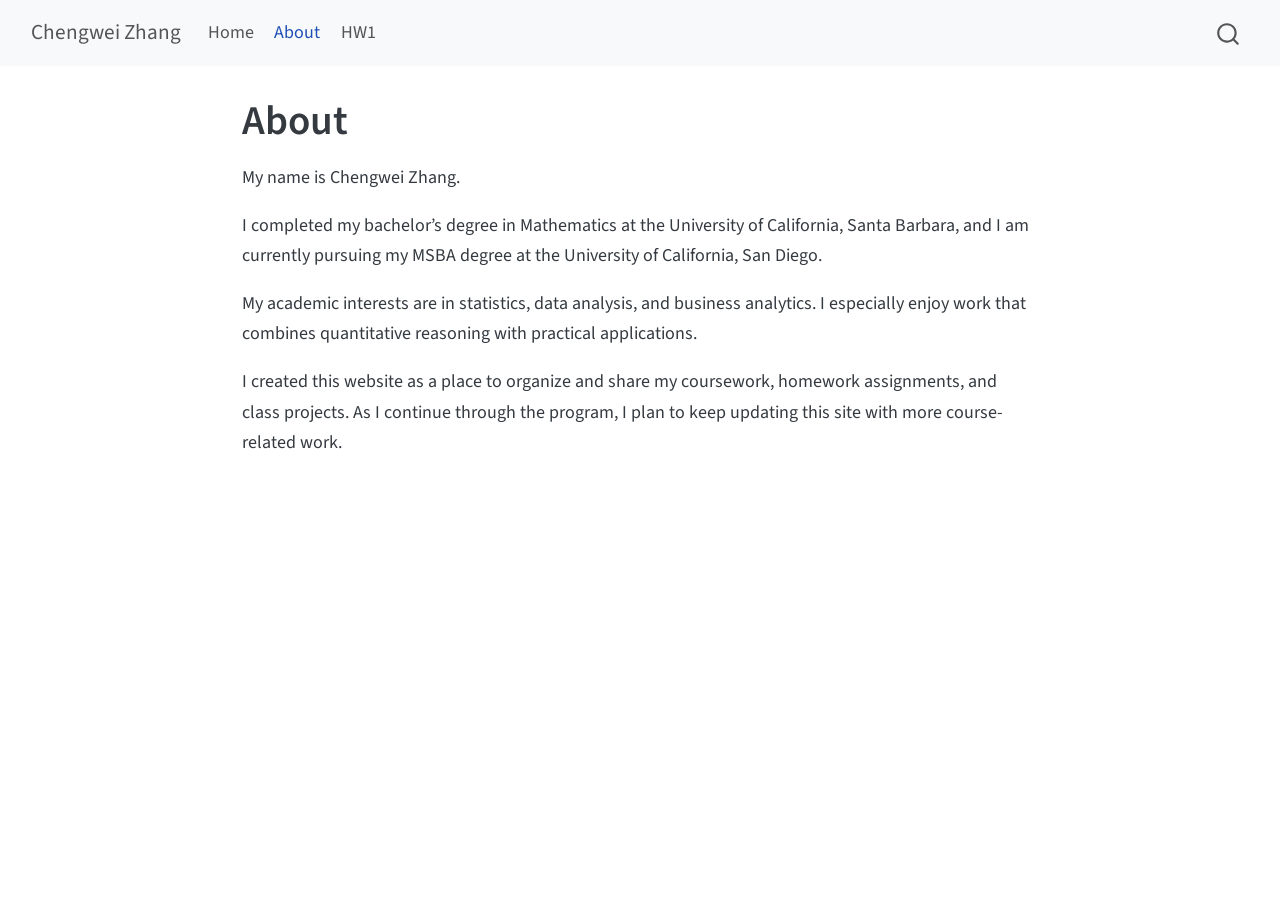
==== docs/about.html @ 23833a70 "Add files via upload HW1 FINAL" ====
<!DOCTYPE html>
<html xmlns="http://www.w3.org/1999/xhtml" lang="en" xml:lang="en"><head>

<meta charset="utf-8">
<meta name="generator" content="quarto-1.9.13">

<meta name="viewport" content="width=device-width, initial-scale=1.0, user-scalable=yes">


<title>About – Chengwei Zhang</title>
<style>
code{white-space: pre-wrap;}
span.smallcaps{font-variant: small-caps;}
div.columns{display: flex; gap: min(4vw, 1.5em);}
div.column{flex: auto; overflow-x: auto;}
div.hanging-indent{margin-left: 1.5em; text-indent: -1.5em;}
ul.task-list{list-style: none;}
ul.task-list li input[type="checkbox"] {
  width: 0.8em;
  margin: 0 0.8em 0.2em -1em; /* quarto-specific, see https://github.com/quarto-dev/quarto-cli/issues/4556 */ 
  vertical-align: middle;
}
</style>


<script src="site_libs/quarto-nav/quarto-nav.js"></script>
<script src="site_libs/quarto-nav/headroom.min.js"></script>
<script src="site_libs/clipboard/clipboard.min.js"></script>
<script src="site_libs/quarto-search/autocomplete.umd.js"></script>
<script src="site_libs/quarto-search/fuse.min.js"></script>
<script src="site_libs/quarto-search/quarto-search.js"></script>
<meta name="quarto:offset" content="./">
<script src="site_libs/quarto-html/quarto.js" type="module"></script>
<script src="site_libs/quarto-html/tabsets/tabsets.js" type="module"></script>
<script src="site_libs/quarto-html/axe/axe-check.js" type="module"></script>
<script src="site_libs/quarto-html/popper.min.js"></script>
<script src="site_libs/quarto-html/tippy.umd.min.js"></script>
<script src="site_libs/quarto-html/anchor.min.js"></script>
<link href="site_libs/quarto-html/tippy.css" rel="stylesheet">
<link href="site_libs/quarto-html/quarto-syntax-highlighting-ac077c1e730dfeb5e42400639d17284e.css" rel="stylesheet" id="quarto-text-highlighting-styles">
<script src="site_libs/bootstrap/bootstrap.min.js"></script>
<link href="site_libs/bootstrap/bootstrap-icons.css" rel="stylesheet">
<link href="site_libs/bootstrap/bootstrap-25a278df0dcecaab9842c2b266c09c1c.min.css" rel="stylesheet" append-hash="true" id="quarto-bootstrap" data-mode="light">
<script id="quarto-search-options" type="application/json">{
  "location": "navbar",
  "copy-button": false,
  "collapse-after": 3,
  "panel-placement": "end",
  "type": "overlay",
  "limit": 50,
  "keyboard-shortcut": [
    "f",
    "/",
    "s"
  ],
  "show-item-context": false,
  "language": {
    "search-no-results-text": "No results",
    "search-matching-documents-text": "matching documents",
    "search-copy-link-title": "Copy link to search",
    "search-hide-matches-text": "Hide additional matches",
    "search-more-match-text": "more match in this document",
    "search-more-matches-text": "more matches in this document",
    "search-clear-button-title": "Clear",
    "search-text-placeholder": "",
    "search-detached-cancel-button-title": "Cancel",
    "search-submit-button-title": "Submit",
    "search-label": "Search"
  }
}</script>


<link rel="stylesheet" href="styles.css">
</head>

<body class="nav-fixed fullcontent quarto-light">

<div id="quarto-search-results"></div>
  <header id="quarto-header" class="headroom fixed-top">
    <nav class="navbar navbar-expand-lg " data-bs-theme="dark">
      <div class="navbar-container container-fluid">
      <div class="navbar-brand-container mx-auto">
    <a class="navbar-brand" href="./index.html">
    <span class="navbar-title">Chengwei Zhang</span>
    </a>
  </div>
            <div id="quarto-search" class="" title="Search"></div>
          <button class="navbar-toggler" type="button" data-bs-toggle="collapse" data-bs-target="#navbarCollapse" aria-controls="navbarCollapse" role="menu" aria-expanded="false" aria-label="Toggle navigation" onclick="if (window.quartoToggleHeadroom) { window.quartoToggleHeadroom(); }">
  <span class="navbar-toggler-icon"></span>
</button>
          <div class="collapse navbar-collapse" id="navbarCollapse">
            <ul class="navbar-nav navbar-nav-scroll me-auto">
  <li class="nav-item">
    <a class="nav-link" href="./index.html"> 
<span class="menu-text">Home</span></a>
  </li>  
  <li class="nav-item">
    <a class="nav-link active" href="./about.html" aria-current="page"> 
<span class="menu-text">About</span></a>
  </li>  
  <li class="nav-item">
    <a class="nav-link" href="./hw1.html"> 
<span class="menu-text">HW1</span></a>
  </li>  
</ul>
          </div> <!-- /navcollapse -->
            <div class="quarto-navbar-tools">
</div>
      </div> <!-- /container-fluid -->
    </nav>
</header>
<!-- content -->
<div id="quarto-content" class="quarto-container page-columns page-rows-contents page-layout-article page-navbar">
<!-- sidebar -->
<!-- margin-sidebar -->
    
<!-- main -->
<main class="content" id="quarto-document-content">

<header id="title-block-header" class="quarto-title-block default">
<div class="quarto-title">
<h1 class="title">About</h1>
</div>



<div class="quarto-title-meta">

    
  
    
  </div>
  


</header>


<p>My name is Chengwei Zhang.</p>
<p>I completed my bachelor’s degree in Mathematics at the University of California, Santa Barbara, and I am currently pursuing my MSBA degree at the University of California, San Diego.</p>
<p>My academic interests are in statistics, data analysis, and business analytics. I especially enjoy work that combines quantitative reasoning with practical applications.</p>
<p>I created this website as a place to organize and share my coursework, homework assignments, and class projects. As I continue through the program, I plan to keep updating this site with more course-related work.</p>



</main> <!-- /main -->
<script id="quarto-html-after-body" type="application/javascript">
  window.document.addEventListener("DOMContentLoaded", function (event) {
    const icon = "";
    const anchorJS = new window.AnchorJS();
    anchorJS.options = {
      placement: 'right',
      icon: icon
    };
    anchorJS.add('.anchored');
    const isCodeAnnotation = (el) => {
      for (const clz of el.classList) {
        if (clz.startsWith('code-annotation-')) {                     
          return true;
        }
      }
      return false;
    }
    const onCopySuccess = function(e) {
      // button target
      const button = e.trigger;
      // don't keep focus
      button.blur();
      // flash "checked"
      button.classList.add('code-copy-button-checked');
      var currentTitle = button.getAttribute("title");
      button.setAttribute("title", "Copied!");
      let tooltip;
      if (window.bootstrap) {
        button.setAttribute("data-bs-toggle", "tooltip");
        button.setAttribute("data-bs-placement", "left");
        button.setAttribute("data-bs-title", "Copied!");
        tooltip = new bootstrap.Tooltip(button, 
          { trigger: "manual", 
            customClass: "code-copy-button-tooltip",
            offset: [0, -8]});
        tooltip.show();    
      }
      setTimeout(function() {
        if (tooltip) {
          tooltip.hide();
          button.removeAttribute("data-bs-title");
          button.removeAttribute("data-bs-toggle");
          button.removeAttribute("data-bs-placement");
        }
        button.setAttribute("title", currentTitle);
        button.classList.remove('code-copy-button-checked');
      }, 1000);
      // clear code selection
      e.clearSelection();
    }
    const getTextToCopy = function(trigger) {
      const outerScaffold = trigger.parentElement.cloneNode(true);
      const codeEl = outerScaffold.querySelector('code');
      for (const childEl of codeEl.children) {
        if (isCodeAnnotation(childEl)) {
          childEl.remove();
        }
      }
      return codeEl.innerText;
    }
    const clipboard = new window.ClipboardJS('.code-copy-button:not([data-in-quarto-modal])', {
      text: getTextToCopy
    });
    clipboard.on('success', onCopySuccess);
    if (window.document.getElementById('quarto-embedded-source-code-modal')) {
      const clipboardModal = new window.ClipboardJS('.code-copy-button[data-in-quarto-modal]', {
        text: getTextToCopy,
        container: window.document.getElementById('quarto-embedded-source-code-modal')
      });
      clipboardModal.on('success', onCopySuccess);
    }
      var localhostRegex = new RegExp(/^(?:http|https):\/\/localhost\:?[0-9]*\//);
      var mailtoRegex = new RegExp(/^mailto:/);
        var filterRegex = new RegExp('/' + window.location.host + '/');
      var isInternal = (href) => {
          return filterRegex.test(href) || localhostRegex.test(href) || mailtoRegex.test(href);
      }
      // Inspect non-navigation links and adorn them if external
     var links = window.document.querySelectorAll('a[href]:not(.nav-link):not(.navbar-brand):not(.toc-action):not(.sidebar-link):not(.sidebar-item-toggle):not(.pagination-link):not(.no-external):not([aria-hidden]):not(.dropdown-item):not(.quarto-navigation-tool):not(.about-link)');
      for (var i=0; i<links.length; i++) {
        const link = links[i];
        if (!isInternal(link.href)) {
          // undo the damage that might have been done by quarto-nav.js in the case of
          // links that we want to consider external
          if (link.dataset.originalHref !== undefined) {
            link.href = link.dataset.originalHref;
          }
        }
      }
    function tippyHover(el, contentFn, onTriggerFn, onUntriggerFn) {
      const config = {
        allowHTML: true,
        maxWidth: 500,
        delay: 100,
        arrow: false,
        appendTo: function(el) {
            return el.parentElement;
        },
        interactive: true,
        interactiveBorder: 10,
        theme: 'quarto',
        placement: 'bottom-start',
      };
      if (contentFn) {
        config.content = contentFn;
      }
      if (onTriggerFn) {
        config.onTrigger = onTriggerFn;
      }
      if (onUntriggerFn) {
        config.onUntrigger = onUntriggerFn;
      }
      window.tippy(el, config); 
    }
    const noterefs = window.document.querySelectorAll('a[role="doc-noteref"]');
    for (var i=0; i<noterefs.length; i++) {
      const ref = noterefs[i];
      tippyHover(ref, function() {
        // use id or data attribute instead here
        let href = ref.getAttribute('data-footnote-href') || ref.getAttribute('href');
        try { href = new URL(href).hash; } catch {}
        const id = href.replace(/^#\/?/, "");
        const note = window.document.getElementById(id);
        if (note) {
          return note.innerHTML;
        } else {
          return "";
        }
      });
    }
    const xrefs = window.document.querySelectorAll('a.quarto-xref');
    const processXRef = (id, note) => {
      // Strip column container classes
      const stripColumnClz = (el) => {
        el.classList.remove("page-full", "page-columns");
        if (el.children) {
          for (const child of el.children) {
            stripColumnClz(child);
          }
        }
      }
      stripColumnClz(note)
      if (id === null || id.startsWith('sec-')) {
        // Special case sections, only their first couple elements
        const container = document.createElement("div");
        if (note.children && note.children.length > 2) {
          container.appendChild(note.children[0].cloneNode(true));
          for (let i = 1; i < note.children.length; i++) {
            const child = note.children[i];
            if (child.tagName === "P" && child.innerText === "") {
              continue;
            } else {
              container.appendChild(child.cloneNode(true));
              break;
            }
          }
          if (window.Quarto?.typesetMath) {
            window.Quarto.typesetMath(container);
          }
          return container.innerHTML
        } else {
          if (window.Quarto?.typesetMath) {
            window.Quarto.typesetMath(note);
          }
          return note.innerHTML;
        }
      } else {
        // Remove any anchor links if they are present
        const anchorLink = note.querySelector('a.anchorjs-link');
        if (anchorLink) {
          anchorLink.remove();
        }
        if (window.Quarto?.typesetMath) {
          window.Quarto.typesetMath(note);
        }
        if (note.classList.contains("callout")) {
          return note.outerHTML;
        } else {
          return note.innerHTML;
        }
      }
    }
    for (var i=0; i<xrefs.length; i++) {
      const xref = xrefs[i];
      tippyHover(xref, undefined, function(instance) {
        instance.disable();
        let url = xref.getAttribute('href');
        let hash = undefined; 
        if (url.startsWith('#')) {
          hash = url;
        } else {
          try { hash = new URL(url).hash; } catch {}
        }
        if (hash) {
          const id = hash.replace(/^#\/?/, "");
          const note = window.document.getElementById(id);
          if (note !== null) {
            try {
              const html = processXRef(id, note.cloneNode(true));
              instance.setContent(html);
            } finally {
              instance.enable();
              instance.show();
            }
          } else {
            // See if we can fetch this
            fetch(url.split('#')[0])
            .then(res => res.text())
            .then(html => {
              const parser = new DOMParser();
              const htmlDoc = parser.parseFromString(html, "text/html");
              const note = htmlDoc.getElementById(id);
              if (note !== null) {
                const html = processXRef(id, note);
                instance.setContent(html);
              } 
            }).finally(() => {
              instance.enable();
              instance.show();
            });
          }
        } else {
          // See if we can fetch a full url (with no hash to target)
          // This is a special case and we should probably do some content thinning / targeting
          fetch(url)
          .then(res => res.text())
          .then(html => {
            const parser = new DOMParser();
            const htmlDoc = parser.parseFromString(html, "text/html");
            const note = htmlDoc.querySelector('main.content');
            if (note !== null) {
              // This should only happen for chapter cross references
              // (since there is no id in the URL)
              // remove the first header
              if (note.children.length > 0 && note.children[0].tagName === "HEADER") {
                note.children[0].remove();
              }
              const html = processXRef(null, note);
              instance.setContent(html);
            } 
          }).finally(() => {
            instance.enable();
            instance.show();
          });
        }
      }, function(instance) {
      });
    }
        let selectedAnnoteEl;
        const selectorForAnnotation = ( cell, annotation) => {
          let cellAttr = 'data-code-cell="' + cell + '"';
          let lineAttr = 'data-code-annotation="' +  annotation + '"';
          const selector = 'span[' + cellAttr + '][' + lineAttr + ']';
          return selector;
        }
        const selectCodeLines = (annoteEl) => {
          const doc = window.document;
          const targetCell = annoteEl.getAttribute("data-target-cell");
          const targetAnnotation = annoteEl.getAttribute("data-target-annotation");
          const annoteSpan = window.document.querySelector(selectorForAnnotation(targetCell, targetAnnotation));
          const lines = annoteSpan.getAttribute("data-code-lines").split(",");
          const lineIds = lines.map((line) => {
            return targetCell + "-" + line;
          })
          let top = null;
          let height = null;
          let parent = null;
          if (lineIds.length > 0) {
              //compute the position of the single el (top and bottom and make a div)
              const el = window.document.getElementById(lineIds[0]);
              top = el.offsetTop;
              height = el.offsetHeight;
              parent = el.parentElement.parentElement;
            if (lineIds.length > 1) {
              const lastEl = window.document.getElementById(lineIds[lineIds.length - 1]);
              const bottom = lastEl.offsetTop + lastEl.offsetHeight;
              height = bottom - top;
            }
            if (top !== null && height !== null && parent !== null) {
              // cook up a div (if necessary) and position it 
              let div = window.document.getElementById("code-annotation-line-highlight");
              if (div === null) {
                div = window.document.createElement("div");
                div.setAttribute("id", "code-annotation-line-highlight");
                div.style.position = 'absolute';
                parent.appendChild(div);
              }
              div.style.top = top - 2 + "px";
              div.style.height = height + 4 + "px";
              div.style.left = 0;
              let gutterDiv = window.document.getElementById("code-annotation-line-highlight-gutter");
              if (gutterDiv === null) {
                gutterDiv = window.document.createElement("div");
                gutterDiv.setAttribute("id", "code-annotation-line-highlight-gutter");
                gutterDiv.style.position = 'absolute';
                const codeCell = window.document.getElementById(targetCell);
                const gutter = codeCell.querySelector('.code-annotation-gutter');
                gutter.appendChild(gutterDiv);
              }
              gutterDiv.style.top = top - 2 + "px";
              gutterDiv.style.height = height + 4 + "px";
            }
            selectedAnnoteEl = annoteEl;
          }
        };
        const unselectCodeLines = () => {
          const elementsIds = ["code-annotation-line-highlight", "code-annotation-line-highlight-gutter"];
          elementsIds.forEach((elId) => {
            const div = window.document.getElementById(elId);
            if (div) {
              div.remove();
            }
          });
          selectedAnnoteEl = undefined;
        };
          // Handle positioning of the toggle
      window.addEventListener(
        "resize",
        throttle(() => {
          elRect = undefined;
          if (selectedAnnoteEl) {
            selectCodeLines(selectedAnnoteEl);
          }
        }, 10)
      );
      function throttle(fn, ms) {
      let throttle = false;
      let timer;
        return (...args) => {
          if(!throttle) { // first call gets through
              fn.apply(this, args);
              throttle = true;
          } else { // all the others get throttled
              if(timer) clearTimeout(timer); // cancel #2
              timer = setTimeout(() => {
                fn.apply(this, args);
                timer = throttle = false;
              }, ms);
          }
        };
      }
        // Attach click handler to the DT
        const annoteDls = window.document.querySelectorAll('dt[data-target-cell]');
        for (const annoteDlNode of annoteDls) {
          annoteDlNode.addEventListener('click', (event) => {
            const clickedEl = event.target;
            if (clickedEl !== selectedAnnoteEl) {
              unselectCodeLines();
              const activeEl = window.document.querySelector('dt[data-target-cell].code-annotation-active');
              if (activeEl) {
                activeEl.classList.remove('code-annotation-active');
              }
              selectCodeLines(clickedEl);
              clickedEl.classList.add('code-annotation-active');
            } else {
              // Unselect the line
              unselectCodeLines();
              clickedEl.classList.remove('code-annotation-active');
            }
          });
        }
    const findCites = (el) => {
      const parentEl = el.parentElement;
      if (parentEl) {
        const cites = parentEl.dataset.cites;
        if (cites) {
          return {
            el,
            cites: cites.split(' ')
          };
        } else {
          return findCites(el.parentElement)
        }
      } else {
        return undefined;
      }
    };
    var bibliorefs = window.document.querySelectorAll('a[role="doc-biblioref"]');
    for (var i=0; i<bibliorefs.length; i++) {
      const ref = bibliorefs[i];
      const citeInfo = findCites(ref);
      if (citeInfo) {
        tippyHover(citeInfo.el, function() {
          var popup = window.document.createElement('div');
          citeInfo.cites.forEach(function(cite) {
            var citeDiv = window.document.createElement('div');
            citeDiv.classList.add('hanging-indent');
            citeDiv.classList.add('csl-entry');
            var biblioDiv = window.document.getElementById('ref-' + cite);
            if (biblioDiv) {
              citeDiv.innerHTML = biblioDiv.innerHTML;
            }
            popup.appendChild(citeDiv);
          });
          return popup.innerHTML;
        });
      }
    }
  });
  </script>
</div> <!-- /content -->




</body></html>
---- docs/site_libs/quarto-html/tippy.css ----
.tippy-box[data-animation=fade][data-state=hidden]{opacity:0}[data-tippy-root]{max-width:calc(100vw - 10px)}.tippy-box{position:relative;background-color:#333;color:#fff;border-radius:4px;font-size:14px;line-height:1.4;white-space:normal;outline:0;transition-property:transform,visibility,opacity}.tippy-box[data-placement^=top]>.tippy-arrow{bottom:0}.tippy-box[data-placement^=top]>.tippy-arrow:before{bottom:-7px;left:0;border-width:8px 8px 0;border-top-color:initial;transform-origin:center top}.tippy-box[data-placement^=bottom]>.tippy-arrow{top:0}.tippy-box[data-placement^=bottom]>.tippy-arrow:before{top:-7px;left:0;border-width:0 8px 8px;border-bottom-color:initial;transform-origin:center bottom}.tippy-box[data-placement^=left]>.tippy-arrow{right:0}.tippy-box[data-placement^=left]>.tippy-arrow:before{border-width:8px 0 8px 8px;border-left-color:initial;right:-7px;transform-origin:center left}.tippy-box[data-placement^=right]>.tippy-arrow{left:0}.tippy-box[data-placement^=right]>.tippy-arrow:before{left:-7px;border-width:8px 8px 8px 0;border-right-color:initial;transform-origin:center right}.tippy-box[data-inertia][data-state=visible]{transition-timing-function:cubic-bezier(.54,1.5,.38,1.11)}.tippy-arrow{width:16px;height:16px;color:#333}.tippy-arrow:before{content:"";position:absolute;border-color:transparent;border-style:solid}.tippy-content{position:relative;padding:5px 9px;z-index:1}
---- docs/site_libs/quarto-html/quarto-syntax-highlighting-ac077c1e730dfeb5e42400639d17284e.css ----
/* quarto syntax highlight colors */
:root {
  --quarto-hl-ot-color: #003B4F;
  --quarto-hl-at-color: #657422;
  --quarto-hl-ss-color: #20794D;
  --quarto-hl-an-color: #5E5E5E;
  --quarto-hl-fu-color: #4758AB;
  --quarto-hl-st-color: #20794D;
  --quarto-hl-cf-color: #003B4F;
  --quarto-hl-op-color: #5E5E5E;
  --quarto-hl-er-color: #AD0000;
  --quarto-hl-bn-color: #AD0000;
  --quarto-hl-al-color: #AD0000;
  --quarto-hl-va-color: #111111;
  --quarto-hl-bu-color: inherit;
  --quarto-hl-ex-color: inherit;
  --quarto-hl-pp-color: #AD0000;
  --quarto-hl-in-color: #5E5E5E;
  --quarto-hl-vs-color: #20794D;
  --quarto-hl-wa-color: #5E5E5E;
  --quarto-hl-do-color: #5E5E5E;
  --quarto-hl-im-color: #00769E;
  --quarto-hl-ch-color: #20794D;
  --quarto-hl-dt-color: #AD0000;
  --quarto-hl-fl-color: #AD0000;
  --quarto-hl-co-color: #5E5E5E;
  --quarto-hl-cv-color: #5E5E5E;
  --quarto-hl-cn-color: #8f5902;
  --quarto-hl-sc-color: #5E5E5E;
  --quarto-hl-dv-color: #AD0000;
  --quarto-hl-kw-color: #003B4F;
}

/* other quarto variables */
:root {
  --quarto-font-monospace: SFMono-Regular, Menlo, Monaco, Consolas, "Liberation Mono", "Courier New", monospace;
}

/* syntax highlight based on Pandoc's rules */
pre > code.sourceCode > span {
  color: #003B4F;
}

code.sourceCode > span {
  color: #003B4F;
}

div.sourceCode,
div.sourceCode pre.sourceCode {
  color: #003B4F;
}

/* Normal */
code span {
  color: #003B4F;
}

/* Alert */
code span.al {
  color: #AD0000;
  font-style: inherit;
}

/* Annotation */
code span.an {
  color: #5E5E5E;
  font-style: inherit;
}

/* Attribute */
code span.at {
  color: #657422;
  font-style: inherit;
}

/* BaseN */
code span.bn {
  color: #AD0000;
  font-style: inherit;
}

/* BuiltIn */
code span.bu {
  font-style: inherit;
}

/* ControlFlow */
code span.cf {
  color: #003B4F;
  font-weight: bold;
  font-style: inherit;
}

/* Char */
code span.ch {
  color: #20794D;
  font-style: inherit;
}

/* Constant */
code span.cn {
  color: #8f5902;
  font-style: inherit;
}

/* Comment */
code span.co {
  color: #5E5E5E;
  font-style: inherit;
}

/* CommentVar */
code span.cv {
  color: #5E5E5E;
  font-style: italic;
}

/* Documentation */
code span.do {
  color: #5E5E5E;
  font-style: italic;
}

/* DataType */
code span.dt {
  color: #AD0000;
  font-style: inherit;
}

/* DecVal */
code span.dv {
  color: #AD0000;
  font-style: inherit;
}

/* Error */
code span.er {
  color: #AD0000;
  font-style: inherit;
}

/* Extension */
code span.ex {
  font-style: inherit;
}

/* Float */
code span.fl {
  color: #AD0000;
  font-style: inherit;
}

/* Function */
code span.fu {
  color: #4758AB;
  font-style: inherit;
}

/* Import */
code span.im {
  color: #00769E;
  font-style: inherit;
}

/* Information */
code span.in {
  color: #5E5E5E;
  font-style: inherit;
}

/* Keyword */
code span.kw {
  color: #003B4F;
  font-weight: bold;
  font-style: inherit;
}

/* Operator */
code span.op {
  color: #5E5E5E;
  font-style: inherit;
}

/* Other */
code span.ot {
  color: #003B4F;
  font-style: inherit;
}

/* Preprocessor */
code span.pp {
  color: #AD0000;
  font-style: inherit;
}

/* SpecialChar */
code span.sc {
  color: #5E5E5E;
  font-style: inherit;
}

/* SpecialString */
code span.ss {
  color: #20794D;
  font-style: inherit;
}

/* String */
code span.st {
  color: #20794D;
  font-style: inherit;
}

/* Variable */
code span.va {
  color: #111111;
  font-style: inherit;
}

/* VerbatimString */
code span.vs {
  color: #20794D;
  font-style: inherit;
}

/* Warning */
code span.wa {
  color: #5E5E5E;
  font-style: italic;
}

.prevent-inlining {
  content: "</";
}

/*# sourceMappingURL=1ea6d01bc6c35c1b2edc43c07bed6db0.css.map */
---- docs/styles.css ----
body {
  font-size: 18px;
}

h1 {
  font-size: 2.4rem;
  margin-bottom: 0.4rem;
}

h2 {
  margin-top: 1.8rem;
  margin-bottom: 0.8rem;
  border-bottom: 1px solid #ddd;
  padding-bottom: 0.3rem;
}

.columns {
  margin-top: 2rem;
}

.column:first-child {
  padding-right: 2rem;
}

.column:last-child {
  padding-left: 2rem;
  border-left: 1px solid #ddd;
}

p, li {
  line-height: 1.7;
}

ul {
  padding-left: 1.2rem;
}
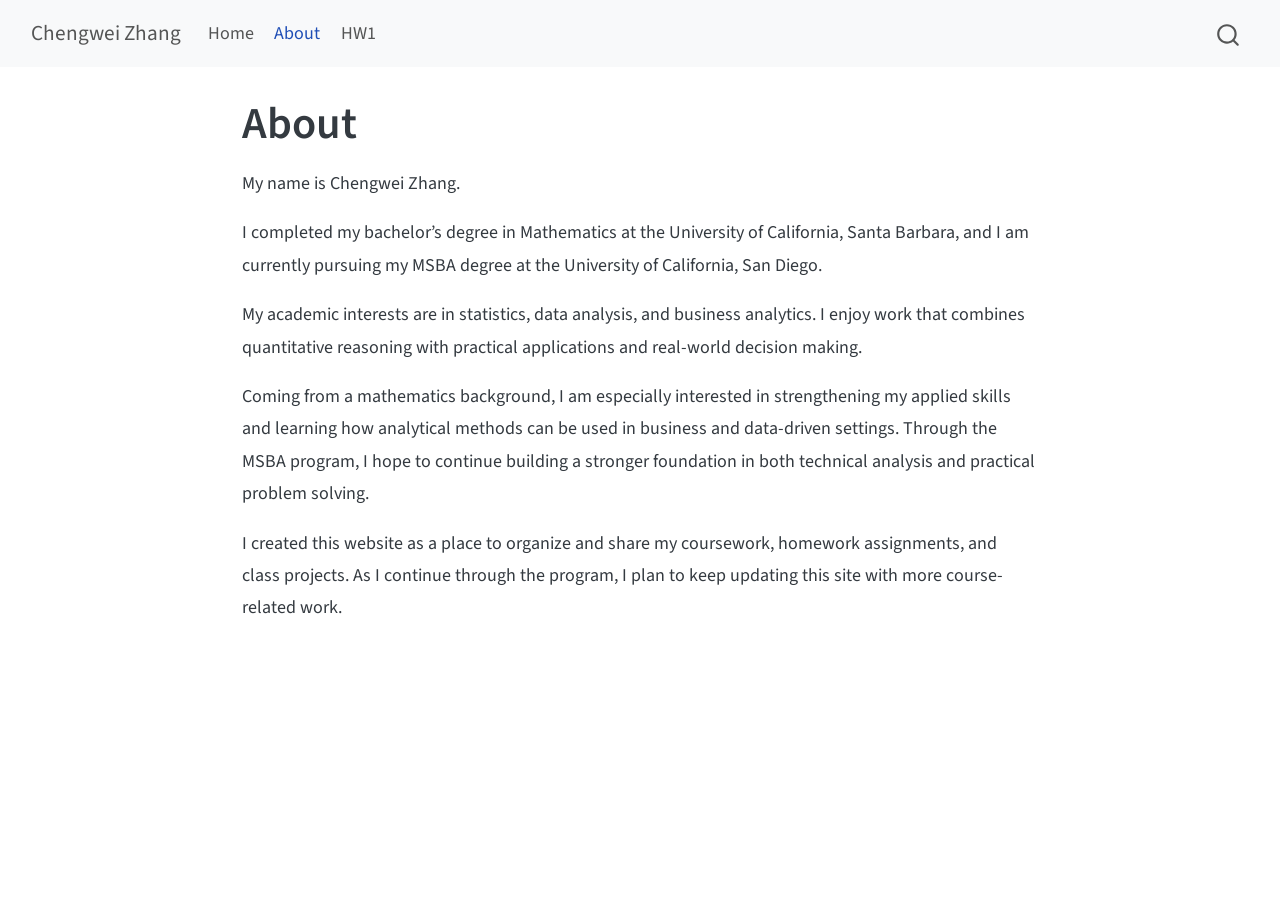
==== commit f8e7b5d9: "Add files via upload add email, linkin" ====
--- a/docs/about.html
+++ b/docs/about.html
@@ -138,7 +138,8 @@
 
 <p>My name is Chengwei Zhang.</p>
 <p>I completed my bachelor’s degree in Mathematics at the University of California, Santa Barbara, and I am currently pursuing my MSBA degree at the University of California, San Diego.</p>
-<p>My academic interests are in statistics, data analysis, and business analytics. I especially enjoy work that combines quantitative reasoning with practical applications.</p>
+<p>My academic interests are in statistics, data analysis, and business analytics. I enjoy work that combines quantitative reasoning with practical applications and real-world decision making.</p>
+<p>Coming from a mathematics background, I am especially interested in strengthening my applied skills and learning how analytical methods can be used in business and data-driven settings. Through the MSBA program, I hope to continue building a stronger foundation in both technical analysis and practical problem solving.</p>
 <p>I created this website as a place to organize and share my coursework, homework assignments, and class projects. As I continue through the program, I plan to keep updating this site with more course-related work.</p>
 
 
--- a/docs/styles.css
+++ b/docs/styles.css
@@ -3,8 +3,8 @@
 }
 
 h1 {
-  font-size: 2.4rem;
-  margin-bottom: 0.4rem;
+  font-size: 2.6rem;
+  margin-bottom: 1rem;
 }
 
 h2 {
@@ -15,22 +15,27 @@
 }
 
 .columns {
-  margin-top: 2rem;
+  margin-top: 1.5rem;
 }
 
 .column:first-child {
-  padding-right: 2rem;
+  padding-right: 2.2rem;
 }
 
 .column:last-child {
-  padding-left: 2rem;
+  padding-left: 2.2rem;
   border-left: 1px solid #ddd;
 }
 
 p, li {
-  line-height: 1.7;
+  line-height: 1.8;
 }
 
 ul {
   padding-left: 1.2rem;
+}
+
+img {
+  margin-bottom: 1rem;
+  border-radius: 8px;
 }
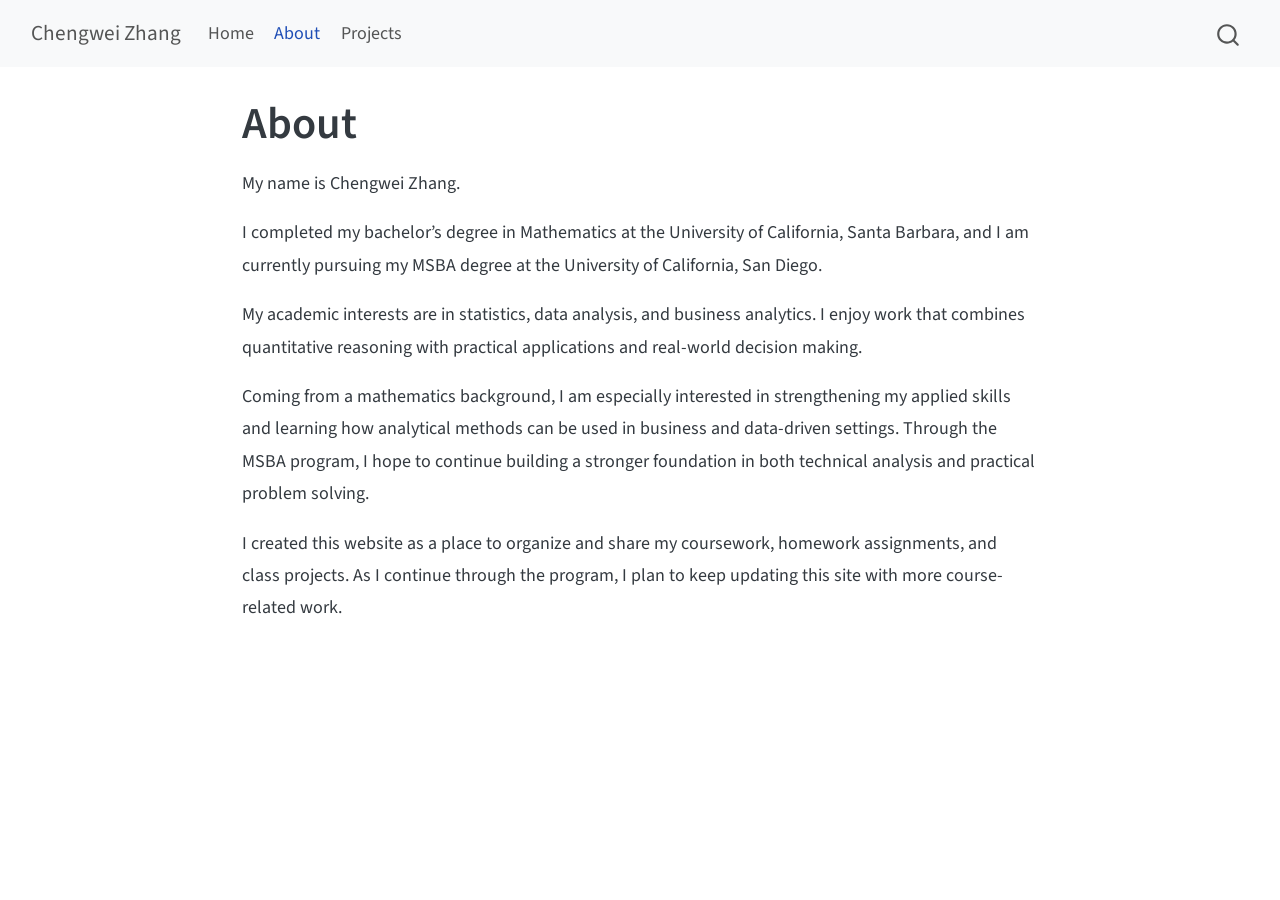
==== commit 93d6b8c0: "Add files via upload project added" ====
--- a/docs/about.html
+++ b/docs/about.html
@@ -99,8 +99,8 @@
 <span class="menu-text">About</span></a>
   </li>  
   <li class="nav-item">
-    <a class="nav-link" href="./hw1.html"> 
-<span class="menu-text">HW1</span></a>
+    <a class="nav-link" href="./projects.html"> 
+<span class="menu-text">Projects</span></a>
   </li>  
 </ul>
           </div> <!-- /navcollapse -->
